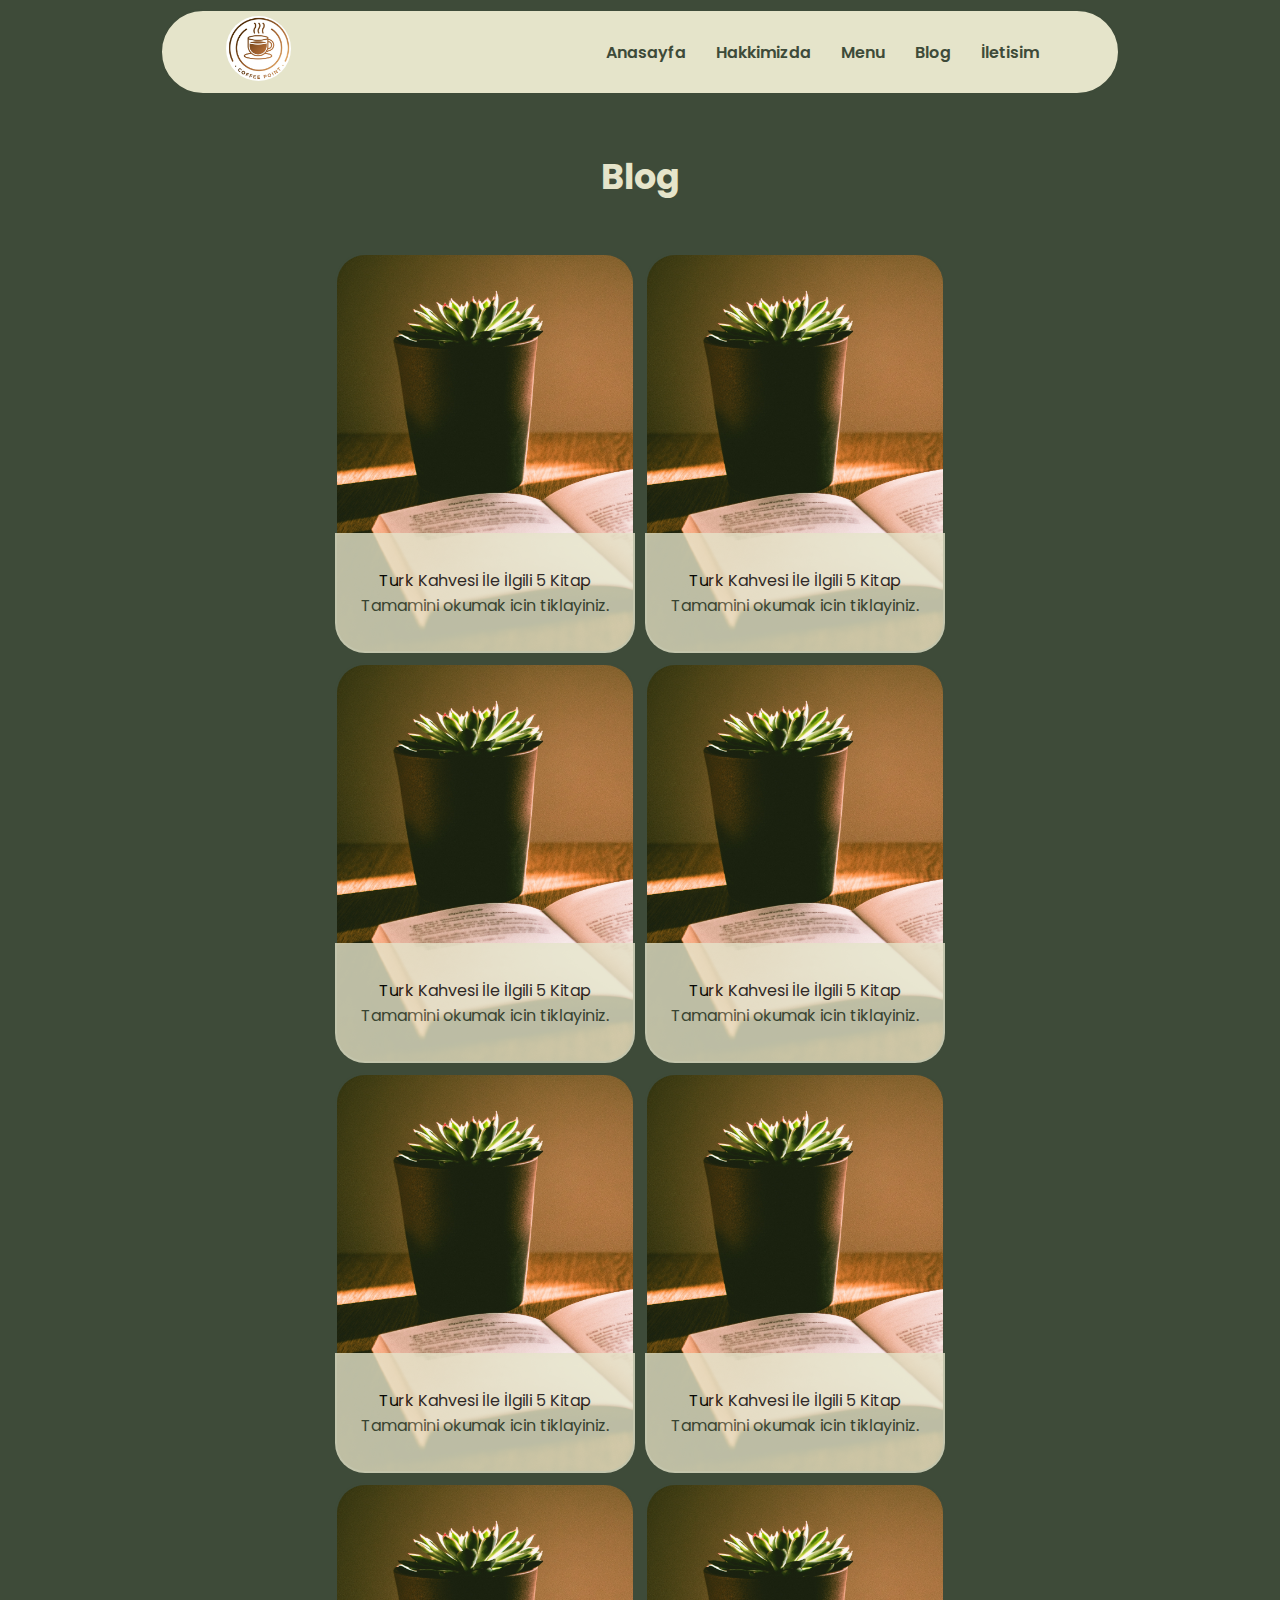
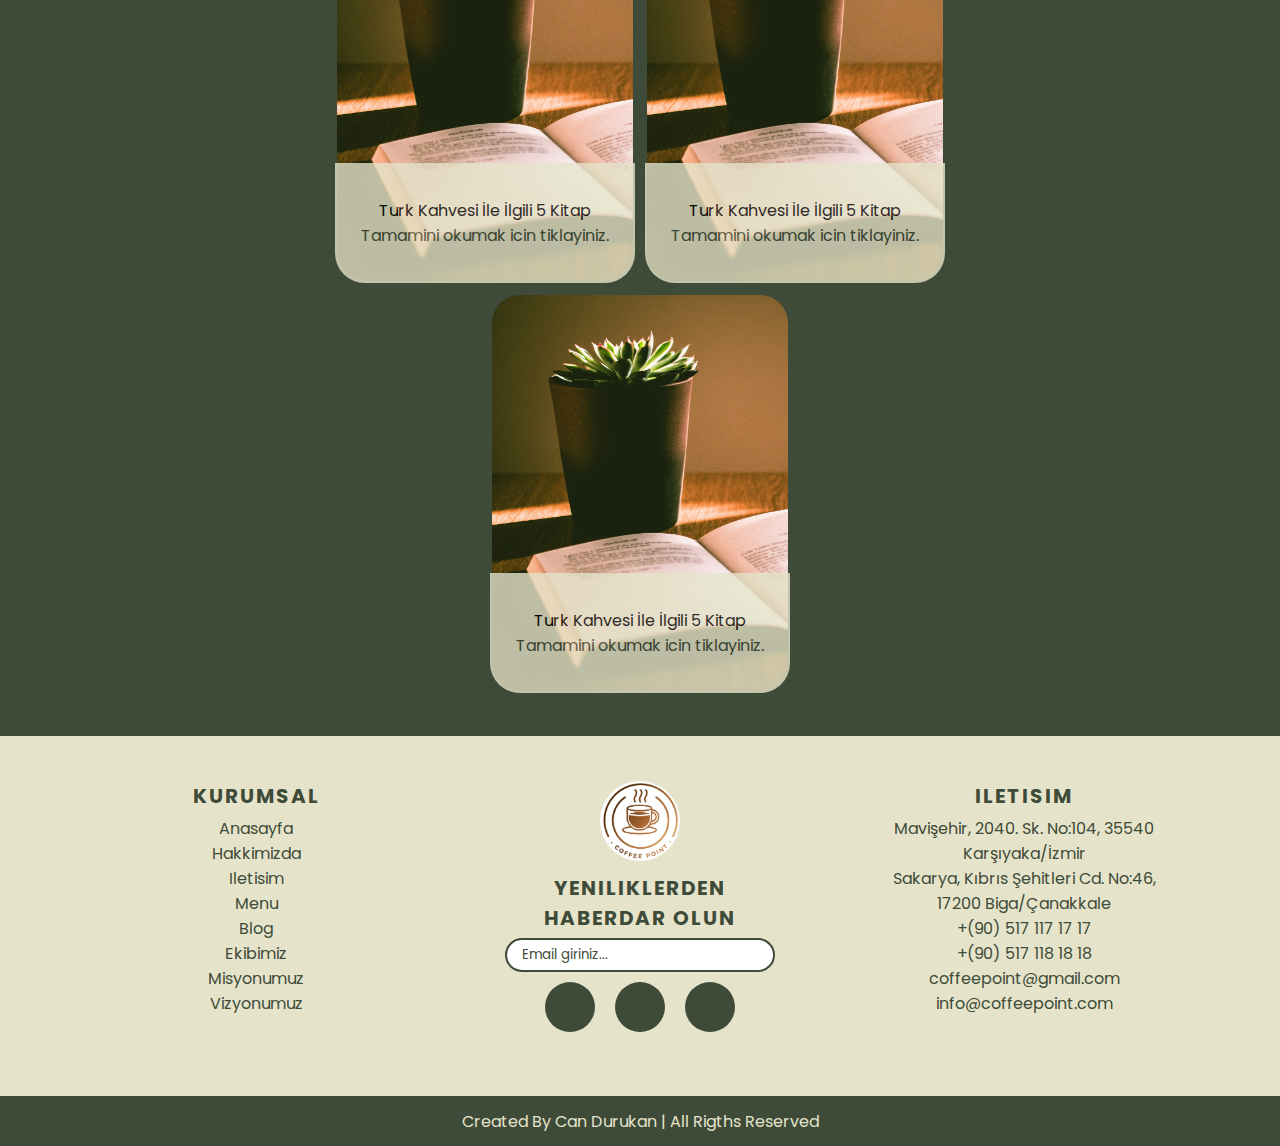
==== blog.html @ 7a1ddd10 "blog ve iletisim sayfalari eklendi" ====
<!DOCTYPE html>
<html lang="en">

<head>
    <meta charset="UTF-8">
    <meta name="viewport" content="width=device-width, initial-scale=1.0">
    <title>Document</title>

    <!-- ! Google Fonts CSS CDN-->
    <link rel="preconnect" href="https://fonts.googleapis.com">
    <link rel="preconnect" href="https://fonts.gstatic.com" crossorigin>
    <link
        href="https://fonts.googleapis.com/css2?family=Poppins:ital,wght@0,100;0,200;0,300;0,400;0,500;0,600;0,700;0,800;0,900;1,100;1,200;1,300;1,400;1,500;1,600;1,700;1,800;1,900&display=swap"
        rel="stylesheet">

    <!-- ! Fontawsome CSS CDN -->
    <link rel="stylesheet" href="https://cdnjs.cloudflare.com/ajax/libs/font-awesome/6.6.0/css/all.min.css"
        integrity="sha512-Kc323vGBEqzTmouAECnVceyQqyqdsSiqLQISBL29aUW4U/M7pSPA/gEUZQqv1cwx4OnYxTxve5UMg5GT6L4JJg=="
        crossorigin="anonymous" referrerpolicy="no-referrer" />

    <!-- ! External CSS -->
    <link rel="stylesheet" href="style.css">

    <!-- ! EXternal CSS-2   -->
    <link rel="stylesheet" href="reponsive.css">

</head>

<body>
    <div class="blog">
        <nav>
            <div class="logo-image-wrapper">
                <a href="index.html">
                    <img width="65px" src="img/logo.jpg" alt="">
                </a> 
            </div>
            <input type="checkbox" id="menu-toggle" class="menu-toggle">
            <label for="menu-toggle" class="menu-icon">
                &#9776;
            </label>
            <ul class="nav-list">
                <li><a href="index.html">Anasayfa</a></li>
                <li><a href="hakkimizda.html">Hakkimizda</a></li>
                <li><a href="#">Menu</a></li>
                <li><a href="blog.html">Blog</a></li>
                <li><a href="iletisim.html">İletisim</a></li>
            </ul>
        </nav>

        <!-- ! Blog Content -->
        <div class="page-blog">
            <h3>Blog</h3>
            <div class="section-blog-wrapper">
                <div class="section-blog-items">

                    <div class="item blog-product">
                        <img class="resim" src="img/blog1.jpg" alt="">
                        <div class="box">
                            <p>Turk Kahvesi İle İlgili 5 Kitap</p>
                            <a href="#">Tamamini okumak icin tiklayiniz.</a>
                        </div>
                    </div>

                    <div class="item blog-product">
                        <img class="resim" src="img/blog1.jpg" alt="">
                        <div class="box">
                            <p>Turk Kahvesi İle İlgili 5 Kitap</p>
                            <a href="#">Tamamini okumak icin tiklayiniz.</a>
                        </div>
                    </div>

                    <div class="item blog-product">
                        <img class="resim" src="img/blog1.jpg" alt="">
                        <div class="box">
                            <p>Turk Kahvesi İle İlgili 5 Kitap</p>
                            <a href="#">Tamamini okumak icin tiklayiniz.</a>
                        </div>
                    </div>

                    <div class="item blog-product">
                        <img class="resim" src="img/blog1.jpg" alt="">
                        <div class="box">
                            <p>Turk Kahvesi İle İlgili 5 Kitap</p>
                            <a href="#">Tamamini okumak icin tiklayiniz.</a>
                        </div>
                    </div>

                    <div class="item blog-product">
                        <img class="resim" src="img/blog1.jpg" alt="">
                        <div class="box">
                            <p>Turk Kahvesi İle İlgili 5 Kitap</p>
                            <a href="#">Tamamini okumak icin tiklayiniz.</a>
                        </div>
                    </div>

                    <div class="item blog-product">
                        <img class="resim" src="img/blog1.jpg" alt="">
                        <div class="box">
                            <p>Turk Kahvesi İle İlgili 5 Kitap</p>
                            <a href="#">Tamamini okumak icin tiklayiniz.</a>
                        </div>
                    </div>

                    <div class="item blog-product">
                        <img class="resim" src="img/blog1.jpg" alt="">
                        <div class="box">
                            <p>Turk Kahvesi İle İlgili 5 Kitap</p>
                            <a href="#">Tamamini okumak icin tiklayiniz.</a>
                        </div>
                    </div>

                    <div class="item blog-product">
                        <img class="resim" src="img/blog1.jpg" alt="">
                        <div class="box">
                            <p>Turk Kahvesi İle İlgili 5 Kitap</p>
                            <a href="#">Tamamini okumak icin tiklayiniz.</a>
                        </div>
                    </div>

                    <div class="item blog-product">
                        <img class="resim" src="img/blog1.jpg" alt="">
                        <div class="box">
                            <p>Turk Kahvesi İle İlgili 5 Kitap</p>
                            <a href="#">Tamamini okumak icin tiklayiniz.</a>
                        </div>
                    </div>
                </div>
            </div>
        </div>

        <!-- ! Footer Section -->

        <footer>
            <div class="box left">
                <h3>Kurumsal</h3>
                <ul class="footer-list">
                    <li><a href="index.html">Anasayfa</a></li>
                    <li><a href="hakkimizda.html">Hakkimizda</a></li>
                    <li><a href="#">Iletisim</a></li>
                    <li><a href="#">Menu</a></li>
                    <li><a href="#">Blog</a></li>
                    <li><a href="#">Ekibimiz</a></li>
                    <li><a href="#">Misyonumuz</a></li>
                    <li><a href="#">Vizyonumuz</a></li>
                </ul>
            </div>

            <div class="box center">
                <a href="#">
                    <img width="80px" src="img/logo.jpg" alt="">
                </a>
                <h3>YENILIKLERDEN HABERDAR OLUN</h3>
                <form action="mailto:coffeepoint@gmail.com" method="POST">
                    <input type="email" placeholder="Email giriniz...">
                </form>
                <div class="social-media">

                    <div class="facebook">
                        <a href="#">
                            <i class="fa-brands fa-facebook"></i>
                        </a>
                    </div>


                    <div class="instagram">
                        <a href="#">
                            <i class="fa-brands fa-instagram"></i>
                        </a>
                    </div>


                    <div class="youtube">
                        <a href="#">
                            <i class="fa-brands fa-youtube"></i>
                        </a>
                    </div>

                </div>
            </div>
            <div class="box right">
                <h3>ILETISIM</h3>
                <p>Mavişehir, 2040. Sk. No:104, 35540 Karşıyaka/İzmir <br>
                    Sakarya, Kıbrıs Şehitleri Cd. No:46, 17200 Biga/Çanakkale <br>
                    +(90) 517 117 17 17 <br>
                    +(90) 517 118 18 18 <br>
                    coffeepoint@gmail.com <br>
                    info@coffeepoint.com <br>
                </p>
            </div>
        </footer>

        <div class="designer">
            <p>Created By Can Durukan | All Rigths Reserved</p>
        </div>
    </div>
</body>

</html>
---- style.css ----
*{
    padding: 0;
    margin: 0;
    box-sizing: border-box;
    list-style-type: none;
    text-decoration: none;
    font-family: "Poppins", system-ui;
}

body{
    overflow-x: hidden;
}

.hero-image{
    width: 100vw;
    height: 100vh;
    background-image:linear-gradient(to top, rgba(0, 0, 0, 0.938), rgba(0, 0, 0, 0)), url(./img/bcg.jpg);
    background-size: cover;
    padding-top: 1%;
    background-attachment: fixed;
    
}

nav{
    position: relative;
    position: fixed;
    top: 1%;
    left: 50%;
    transform: translateX(-50%);
    width: 75%;
    background-color: #E5E4CA;
    display: flex;
    margin: auto;
    justify-content: space-between;
    align-items: center;
    border-radius: 50px;
    padding: 5px 5%;
    border: 2px solid #3E4B39;
    z-index: 999;
    
}

.menu-toggle{
    display: none;
}

.menu-icon{
    display: none;
    font-size: 24px;
    color: #3E4B39;
    cursor: pointer;
    position: absolute;
    transform: translateY(-50%);
    right: 20px;
    top: 50%;
}

.nav-list{
    display: flex;
    justify-content: center;
    align-items: center;
}

.logo-image-wrapper img{
    width: 65px;
    height: 65px;
    border-radius: 50%;
}

nav ul li a{
    color: #3E4B39;
    font-weight: 600;
    padding: 10px 15px;
    display: block;
}

.hero-image .text-container{
    margin-top: 16%;
    margin-left: 13%;
    justify-content: space-between;
    align-items: center;
}

.hero-image .text-container .text{
    color: #E5E4CA;
    font-size: 25px;
    letter-spacing: 7px;
}

.btn-design{
    background-color: transparent;
    color: #E5E4CA;
    padding: 0.5rem 2.5rem;
    border: 2px solid #E5E4CA;
    font-size: 18px;
    border-radius: 5px;
    margin-top: 1rem;
}

.btn-design a{
    color: #E5E4CA;
}

.hero-image .whatsapp-icon{
    width: 50px;
    height: 50px;
    background-color: #008001;
    border-radius: 50%;
    display: flex;
    justify-content: center;
    align-items: center;
    font-size: 30px;
    position: fixed;
    right: 5%;
    bottom: 5%;
}

/* ! One Cikanlar CSS */

.product{
    padding: 7%;
    background-color: #E5E4CA;
    width: 100vw;
}

.product h3{
    text-align: center;
    margin-bottom: 30px;
    font-size: 35px;
    color: #3E4B39;
}

.product-items{
    padding: 3%;
    display: flex;
    justify-content: center;
    align-items: center;
    gap: 10px;
}

.item{
    width: 300px;
    height: 400px;
    position: relative;
    overflow: hidden;
    border-radius: 30px;
}

.resim{
    width: 100%;
    height: 100%;
    border-radius: 30px;
    border: 2px solid #3E4B39;
    transition: 0.5s ease;
}

.product .item .overlay{
    width: 100%;
    height: 100%;
    position: absolute;
    opacity: 0;
    top: -100%;
    left: 0;
    background-color: black;
    border-radius: 30px;
    transition: 0.5s ease;
    color: white;
    font-size: 20px;
    display: flex;
    flex-direction: column;
    justify-content: center;
    align-items: center;
}

.product .item:hover .overlay{
    opacity: 0.6;
    top: 0;
}

.product .item:hover .resim{
    transform: scale(1.2);

}

.urunlerimiz-btn{
    display: flex;
    justify-content: center;
    align-items: center;
      
}

.urunlerimiz-btn a{
    padding: 13px;
    border: 2px solid #3E4B39;
    border-radius: 30px;
    color: #3E4B39;
    transition: 0.3s all ease-in;
}

.urunlerimiz-btn a:hover{
    color: #E5E4CA;
    background-color: #3E4B39;
}

/* ! Blog Section */

.section-blog{
    background-color: #3E4B39;
    padding: 7%;
}

.section-blog h3{
    text-align: center;
    margin-bottom: 30px;
    font-size: 35px;
    color: #E5E4CA;
}

.section-blog-items{
    display: flex;
    justify-content: center;
    align-items: center;
    margin-bottom: 30px;
    gap: 10px;
    flex-wrap: wrap;
}

.blog-product .box{
    width: 100%;
    height: 30%;
    opacity: 0.8;
    position: absolute;
    bottom: 0;
    background-color: #E5E4CA;
    text-align: center;
    display: flex;
    flex-direction: column;
    justify-content: center;
    align-items: center;
}

.blog-product .box a{
    color: #3E4B39;
}

.blog-product:hover .resim{
    margin-top: -100px;
}

.blog-btn{
    display: flex;
    justify-content: center;
    align-items: center;
      
}

.blog-btn a{
    padding: 13px;
    border: 2px solid #E5E4CA;
    border-radius: 30px;
    color: #E5E4CA;
    transition: 0.3s all ease-in;
}

.blog-btn a:hover{
    color: #3E4B39;
    background-color: #E5E4CA;
    
}

/* ! Footer */

footer{
    display: flex;
    justify-content: space-around;
    align-items: center;
    background-color: #E5E4CA;
    padding: 30px 5%;
}

footer .box{
    width: 300px;
    height: 300px;
    padding: 15px;
    text-align: center;
}

footer h3{
    text-transform: uppercase;
    font-size: 20px;
    color: #3E4B39;
    margin-bottom: 5px;
    letter-spacing: 2px;
}

footer p{
    color: #3E4B39;
}

footer .footer-list li a{
    color: #3E4B39;
}

footer .center img{
    width: 80px;
    height: 80px;
    border-radius: 50%;
    margin-bottom: 5px;
}

footer input{
    width: 100%;
    padding: 5px 15px;
    border-radius: 30px;
    border: 2px solid #3E4B39;
    color: #3E4B39;
    margin-bottom: 10px;
}

input::placeholder{
    color: #3E4B39;
}

footer input:focus{
    outline: 0;
}

footer .social-media {
    width: 100%;
    display: flex;
    justify-content: center;
    gap: 20px;
    align-items: center;
}

footer .social-media .facebook,
footer .social-media .instagram,
footer .social-media .youtube {
    background-color: #3E4B39;
    width: 50px;
    height: 50px;
    border-radius: 50%;
    display: flex;
    justify-content: center;
    align-items: center;
    font-size: 25px;
}

footer .social-media a {
    color: white;
    font-size: 24px;
}

footer .social-media .facebook:hover{
    background-color: blue;
}

footer .social-media .instagram:hover{
    background-color: purple;
}

footer .social-media .youtube:hover{
    background-color: red;
}

footer .social-media i{
    transition: 0.5s all ease-in;
}

footer .social-media i:hover{
    transform: scale(1.2) rotate(360deg);
}

.designer{
    text-align: center;
    background-color: #3E4B39;
    padding: 1%;
    color: #E5E4CA;
}

/* ! Hakkimizda Section */

.hakkimizda{
    background-color: #E5E4CA;
}

.hak-content{
    margin-top: 200px;
    display: flex;
    padding: 7% 7%;
    width: 100%;
    gap: 20px;
}

.hak-left{
    width: 50%;
    text-align: justify;
    color: #3E4B39;
}

.hak-left h3{
    margin-bottom: 20px;
}

.hak-right{
    width: 50%;
}

.hak-right video{
    width: 100%;
    border: 2px solid #3E4B39;
    border-radius: 30px;
}

.hakkimizda .ekip{
    padding: 5% 7%;
    background-color: #3E4B39;
}

.hakkimizda .ekip h3{
    text-align: center;
    color: #E5E4CA;
    font-size: 35px;
    margin-bottom: 15px;
}

.hakkimizda .tum-uyeler{
    display: flex;
    justify-content: center;
    gap: 30px;
}

.hakkimizda .item-info{
    width: 100%;
    height: 60px;
    padding-top: 5px;
    text-align: center;
    position: absolute;
    bottom: 0;
    background-color: #e5e4caa2;
    font-weight: 600;
    color: #262e23;
}

/* ! Blog Section */

.page-blog{
    width: 100%;
    background-color: #3E4B39;
    padding-bottom: 1%;
}

.section-blog-wrapper{
    padding-inline: 20%;

}

.page-blog h3{
    padding-top: 150px;
    padding-bottom: 50px;
    text-align: center;
    color: #E5E4CA;
    font-size: 35px;
}

/* ! Iletisim Content */

.iletisim{
    background-color: #E5E4CA;
}

.iletisim-content{
    display: flex;
    padding: 200px 7%;
    gap: 20px;
}

.iletisim-content h3{
    color: #3E4B39;
    font-size: 35px;
    text-align: center;
}

.iletisim-content .iletisim-left{
    width: 50%;
}

.iletisim-left input,
.iletisim-left textarea{
    width: 100%;
    padding: 7px;
    margin-bottom: 5px;
    border: 2px solid #3e4b39bd;
    outline: 0;
}

.iletisim-left input::placeholder,
.iletisim-left textarea::placeholder{
    color: rgb(1, 70, 1);
}

.iletisim-left input:focus,
.letisim-left textarea:focus{
    border: 2px solid #3E4B39;
}

.iletisim-left .iletisim-btn-wrapper{
    text-align: center;
}

.iletisim-left .iletisim-btn-wrapper .iletisim-btn{
    padding: 10px 20px;
    border-radius: 20px;
    cursor: pointer;
    color: #3E4B39;
    border: 2px solid #3E4B39;
}

.iletisim-right{
    width: 50%;
}

.iletisim-right iframe{
    margin-top: 53px;
    width: 100%;
    height: 347px;
}

/* ! Bize Ulasin */

.bize-ulasin{
    background-color: #3E4B39;
    width: 100%;
    padding: 120px 7%;
    display: flex;
    justify-content: space-around;
}

.bize-ulasin .ulasim{
    width: 25%;
    text-align: center;
}

.bize-ulasin .ulasim i{
    font-size: 50px;
    color: #E5E4CA;
    margin-bottom: 10px;
}

.bize-ulasin .ulasim h3{
    font-size: 25px;
    color: #E5E4CA;
}

.bize-ulasin .ulasim p{
    color: #E5E4CA;
}
---- reponsive.css ----
@media(max-width: 768px){

    .menu-icon{
        display: block;
    }

    .nav-list{
        display: none;
    }

    #menu-toggle:checked + .menu-icon + .nav-list {
        position: absolute;
        display: flex;
        flex-direction: column;
        top: 90px;
        right: 0;
        left: 0;
        background-color: #E5E4CA;
        width: 80%;
        margin: auto;
    }
}
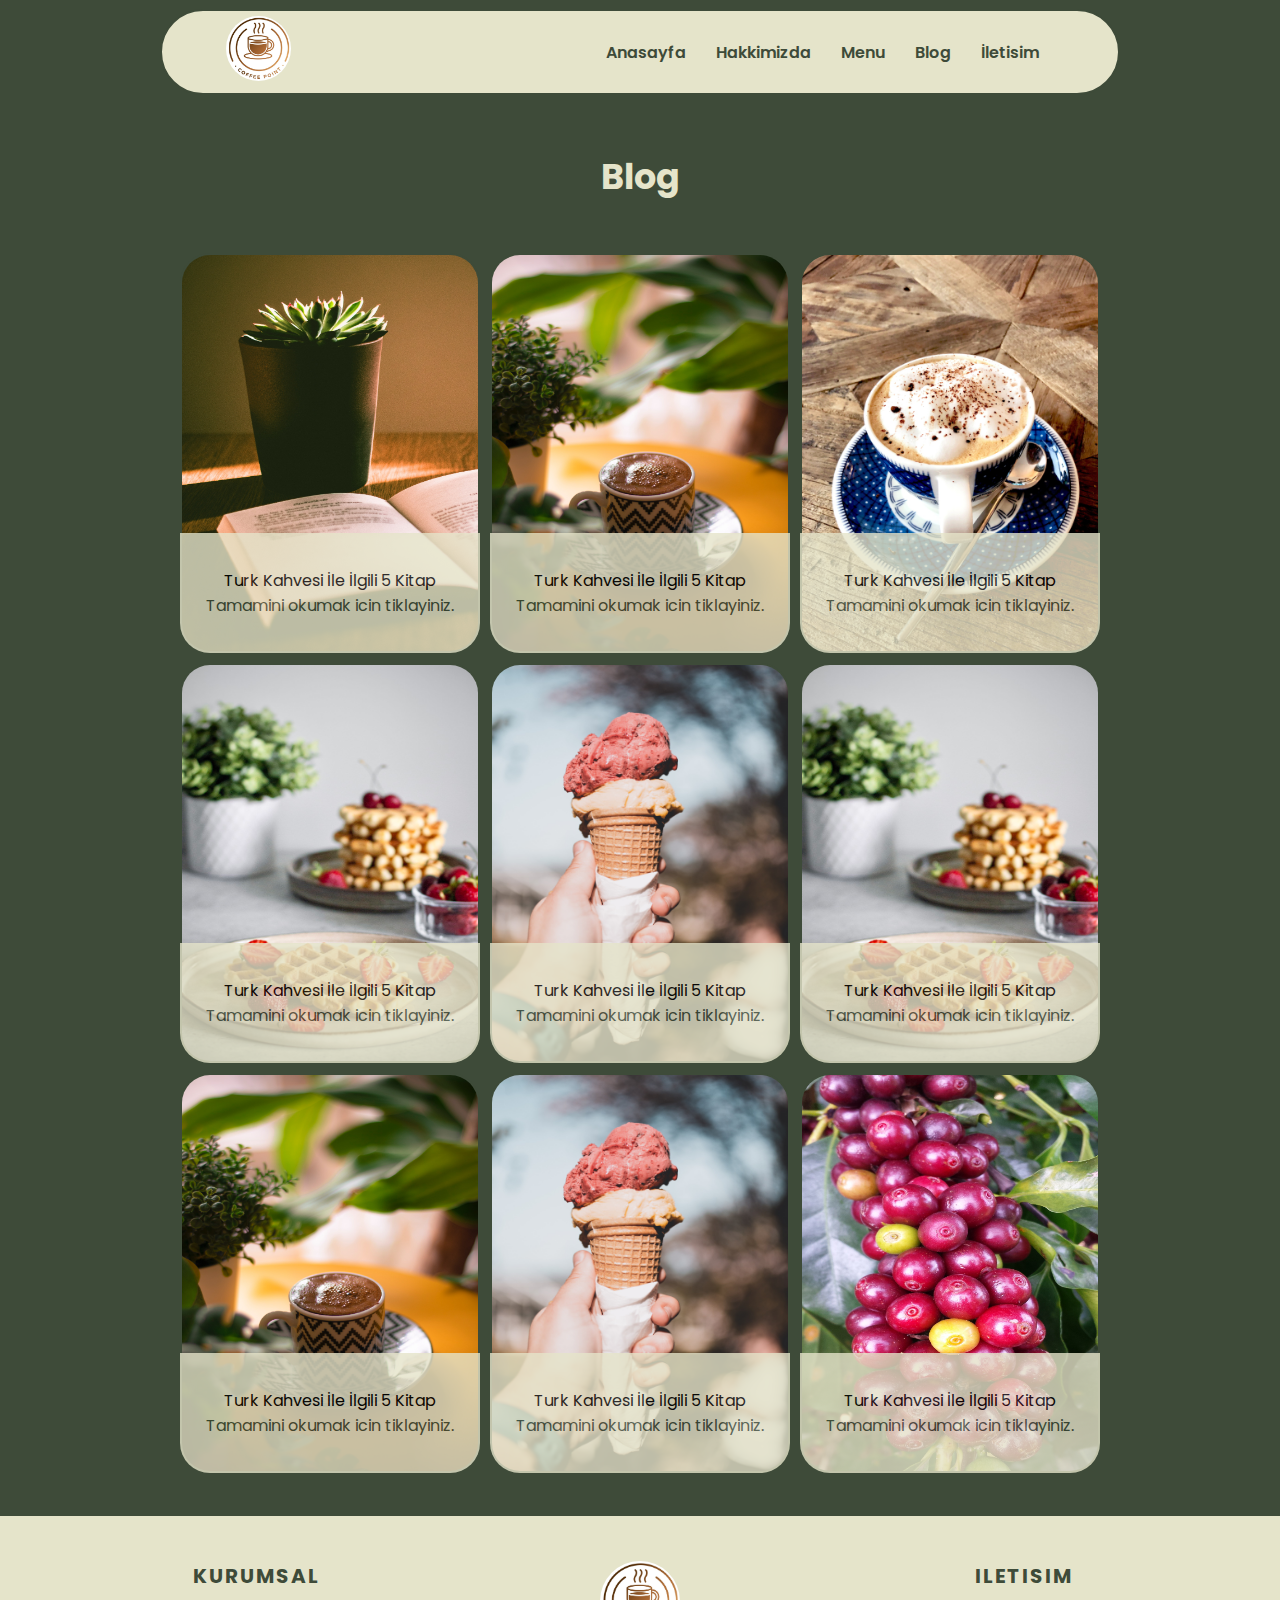
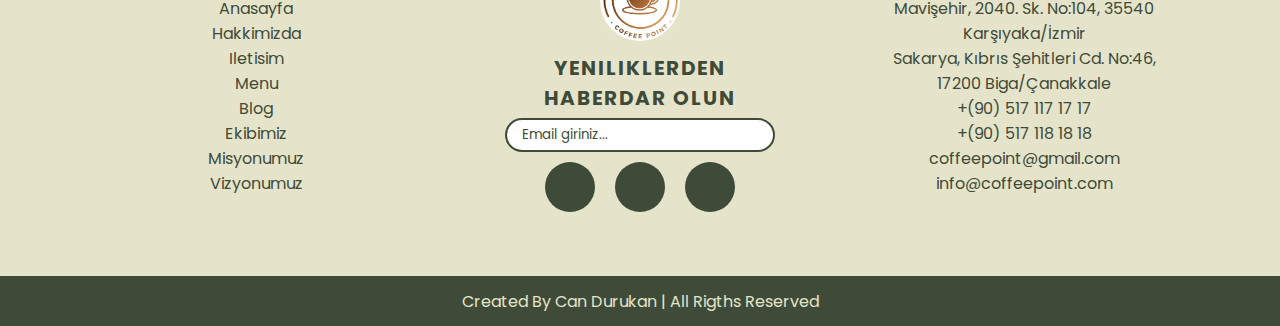
==== commit 4c0ec060: "proje bitti" ====
--- a/blog.html
+++ b/blog.html
@@ -41,7 +41,7 @@
             <ul class="nav-list">
                 <li><a href="index.html">Anasayfa</a></li>
                 <li><a href="hakkimizda.html">Hakkimizda</a></li>
-                <li><a href="#">Menu</a></li>
+                <li><a href="menu.html">Menu</a></li>
                 <li><a href="blog.html">Blog</a></li>
                 <li><a href="iletisim.html">İletisim</a></li>
             </ul>
@@ -62,7 +62,7 @@
                     </div>
 
                     <div class="item blog-product">
-                        <img class="resim" src="img/blog1.jpg" alt="">
+                        <img class="resim" src="img/blog2.jpg" alt="">
                         <div class="box">
                             <p>Turk Kahvesi İle İlgili 5 Kitap</p>
                             <a href="#">Tamamini okumak icin tiklayiniz.</a>
@@ -70,7 +70,7 @@
                     </div>
 
                     <div class="item blog-product">
-                        <img class="resim" src="img/blog1.jpg" alt="">
+                        <img class="resim" src="img/blog7.jpg" alt="">
                         <div class="box">
                             <p>Turk Kahvesi İle İlgili 5 Kitap</p>
                             <a href="#">Tamamini okumak icin tiklayiniz.</a>
@@ -78,7 +78,7 @@
                     </div>
 
                     <div class="item blog-product">
-                        <img class="resim" src="img/blog1.jpg" alt="">
+                        <img class="resim" src="img/blog4.jpg" alt="">
                         <div class="box">
                             <p>Turk Kahvesi İle İlgili 5 Kitap</p>
                             <a href="#">Tamamini okumak icin tiklayiniz.</a>
@@ -86,7 +86,7 @@
                     </div>
 
                     <div class="item blog-product">
-                        <img class="resim" src="img/blog1.jpg" alt="">
+                        <img class="resim" src="img/blog5.jpg" alt="">
                         <div class="box">
                             <p>Turk Kahvesi İle İlgili 5 Kitap</p>
                             <a href="#">Tamamini okumak icin tiklayiniz.</a>
@@ -94,7 +94,7 @@
                     </div>
 
                     <div class="item blog-product">
-                        <img class="resim" src="img/blog1.jpg" alt="">
+                        <img class="resim" src="img/blog4.jpg" alt="">
                         <div class="box">
                             <p>Turk Kahvesi İle İlgili 5 Kitap</p>
                             <a href="#">Tamamini okumak icin tiklayiniz.</a>
@@ -102,7 +102,7 @@
                     </div>
 
                     <div class="item blog-product">
-                        <img class="resim" src="img/blog1.jpg" alt="">
+                        <img class="resim" src="img/blog2.jpg" alt="">
                         <div class="box">
                             <p>Turk Kahvesi İle İlgili 5 Kitap</p>
                             <a href="#">Tamamini okumak icin tiklayiniz.</a>
@@ -110,7 +110,7 @@
                     </div>
 
                     <div class="item blog-product">
-                        <img class="resim" src="img/blog1.jpg" alt="">
+                        <img class="resim" src="img/blog5.jpg" alt="">
                         <div class="box">
                             <p>Turk Kahvesi İle İlgili 5 Kitap</p>
                             <a href="#">Tamamini okumak icin tiklayiniz.</a>
@@ -118,7 +118,7 @@
                     </div>
 
                     <div class="item blog-product">
-                        <img class="resim" src="img/blog1.jpg" alt="">
+                        <img class="resim" src="img/blog6.jpg" alt="">
                         <div class="box">
                             <p>Turk Kahvesi İle İlgili 5 Kitap</p>
                             <a href="#">Tamamini okumak icin tiklayiniz.</a>
@@ -136,9 +136,9 @@
                 <ul class="footer-list">
                     <li><a href="index.html">Anasayfa</a></li>
                     <li><a href="hakkimizda.html">Hakkimizda</a></li>
-                    <li><a href="#">Iletisim</a></li>
-                    <li><a href="#">Menu</a></li>
-                    <li><a href="#">Blog</a></li>
+                    <li><a href="iletisim.html">Iletisim</a></li>
+                    <li><a href="menu.html">Menu</a></li>
+                    <li><a href="blog.html">Blog</a></li>
                     <li><a href="#">Ekibimiz</a></li>
                     <li><a href="#">Misyonumuz</a></li>
                     <li><a href="#">Vizyonumuz</a></li>
--- a/style.css
+++ b/style.css
@@ -75,8 +75,9 @@
 }
 
 .hero-image .text-container{
-    margin-top: 16%;
-    margin-left: 13%;
+    position: absolute;
+    top: 40%;
+    left: 20%;
     justify-content: space-between;
     align-items: center;
 }
@@ -133,6 +134,7 @@
 .product-items{
     padding: 3%;
     display: flex;
+    flex-wrap: wrap;
     justify-content: center;
     align-items: center;
     gap: 10px;
@@ -272,6 +274,7 @@
 
 footer{
     display: flex;
+    flex-wrap: wrap;
     justify-content: space-around;
     align-items: center;
     background-color: #E5E4CA;
@@ -426,6 +429,7 @@
 
 .hakkimizda .tum-uyeler{
     display: flex;
+    flex-wrap: wrap;
     justify-content: center;
     gap: 30px;
 }
@@ -533,12 +537,13 @@
     width: 100%;
     padding: 120px 7%;
     display: flex;
+    flex-wrap: wrap;
     justify-content: space-around;
 }
 
 .bize-ulasin .ulasim{
-    width: 25%;
-    text-align: center;
+    text-align: center;
+    margin-bottom: 20px;
 }
 
 .bize-ulasin .ulasim i{
@@ -554,4 +559,144 @@
 
 .bize-ulasin .ulasim p{
     color: #E5E4CA;
+}
+
+/* ! Menu  */
+
+.menu{
+    width: 100%;
+    background-color: #3E4B39;
+    padding-bottom: 1%;
+    overflow-x: hidden;
+    
+}
+
+.slider{
+    animation: 20s slide infinite;
+    padding-top: 100px;
+}
+
+.slider-content{
+    display: flex;
+    gap: 10px;
+}
+
+.slider-content img{
+    width: 500px;
+    height: 300px;
+    border: 1px solid #E5E4CA;
+}
+
+@keyframes slide{
+    0%{
+        transform: translateX(0px);
+    }
+    15%{
+        transform: translateX(-510px);
+    }
+    30%{
+        transform: translateX(-1020px);
+    }
+    45%{
+        transform: translateX(-1530px);
+    }
+    60%{
+        transform: translateX(-1020px);
+    }
+    75%{
+        transform: translateX(-510px);
+    }
+    90%{
+        transform: translateX(0px);
+    }
+}
+
+/* ! Menu Catalog Bolumu */
+
+.menu-section{
+    position: relative;
+    width: 60%;
+    height: 1000px;
+    background-image: url(img/menu-arkaplan.jpeg);
+    background-size: 93% 100%;
+    background-repeat: no-repeat;
+    margin: auto;
+    border: 5px groove #E5E4CA;
+    margin-top: 50px;
+    margin-bottom: 50px;
+}
+
+.menu-logo{
+    width: 60px;
+    height: 60px;
+    border-radius: 50%;
+    display: block;
+    margin: auto;
+    margin-bottom: 20px;
+}
+
+.menu-section h3{
+    color: #E5E4CA;
+    font-size: 35px;
+    text-align: center;
+    margin-top: 20px;
+}
+
+.urun{
+    display: flex;
+    justify-content: center;
+
+}
+
+.urun h4{
+    color: #E5E4CA;
+    font-size: 18px;
+    letter-spacing: 2px;
+    margin-bottom: 10px;
+    border-bottom: 2px solid #E5E4CA;
+}
+
+.urun ul li{
+    color: #E5E4CA;
+    letter-spacing: 2px;
+    margin-bottom: 2px;
+    display: flex;
+    justify-content: space-between;
+}
+
+.urun .icecek-left,
+.urun .tatli-right{
+    width: 50%;
+    padding-inline: 5%;
+    padding-top: 2%;
+}
+
+.divider{
+    height: 600px;
+    border: 2px solid #E5E4CA;
+}
+
+.menu-section .yazi{
+    color: #E5E4CA;
+    position: absolute;
+    bottom: 20px;
+    left: 50%;
+    transform: translateX(-50%);
+    font-size: 16px;
+}
+
+.menu-section .menu-btn{
+    background-color: #E5E4CA;
+    border: none;
+    width: 50px;
+    height: 30px;
+    position: absolute;
+    right: 10px;
+    bottom: 20px;
+    text-align: center;
+}
+
+.menu-section .menu-btn a{
+    color: #3E4B39;
+
 }--- a/reponsive.css
+++ b/reponsive.css
@@ -19,4 +19,129 @@
         width: 80%;
         margin: auto;
     }
+}
+
+/* ! Footer */
+
+@media screen and (max-width:1000px){
+    footer .center{
+        width: 100%;
+        order: -1;
+    }
+
+    footer .center input{
+        width: 60%;
+    }
+}
+
+/* ! Anasayfa Main Alani*/
+
+@media screen and (max-width:700px){
+
+    .hero-image .text-container .text{
+        width: 90%;
+        left: 50%;
+    }
+
+}
+@media screen and (max-width:578px){
+
+    .hero-image .text-container{
+        left: 30%;
+    }
+
+}
+
+/* ! Hakkimizda Section */
+@media screen and (max-width:1000px){
+    .hak-content{
+        flex-direction: column;
+        
+    }
+    .hak-left,
+    .hak-right{
+        width: 100%;
+    }
+}
+
+/* !Blog Section */
+@media screen and (max-width:1441px){
+    .section-blog-wrapper{
+        padding-inline: 10%;
+    }
+}
+@media screen and (max-width:1150px){
+    .section-blog-wrapper{
+        padding-inline: 2%;
+    }
+}
+@media screen and (max-width:762px){
+    .section-blog-wrapper{
+        padding-inline: 0%;
+    }
+}
+
+/* ! Iletisim Section */
+@media screen and (max-width:900px){
+    .iletisim-content{
+        flex-direction: column;
+    }
+    .iletisim-content .iletisim-left,
+    .iletisim-content .iletisim-right{
+        width: 100%;
+    }
+    
+}
+
+@media screen and (max-width:1028px){
+    .bize-ulasin{
+        justify-content: center;
+        align-items: center;
+    }
+}
+
+/* ! Menu Section */
+
+@media screen and (max-width:1400px){
+    .menu-section .yazi{
+        text-align: center;
+        
+    }
+}
+
+@media screen and (max-width:980px){
+    .menu-section{
+        width: 90%;
+    }
+    .menu-section .yazi{
+        text-align: center;
+        
+    }
+}
+
+@media screen and (max-width:650px){
+    .urun{
+       flex-direction: column;
+       justify-content: center;
+       align-items: center;
+    }
+
+    .urun .icecek-left{
+        margin-bottom: 50px;
+    }
+
+    .urun .icecek-left,
+    .urun .tatli-right{
+        width: 100%;
+    }
+
+    .urun .divider{
+        display: none;
+    }
+
+    .menu-section .yazi{
+        bottom: 40px;
+        text-align: center;
+        
+    }
 }